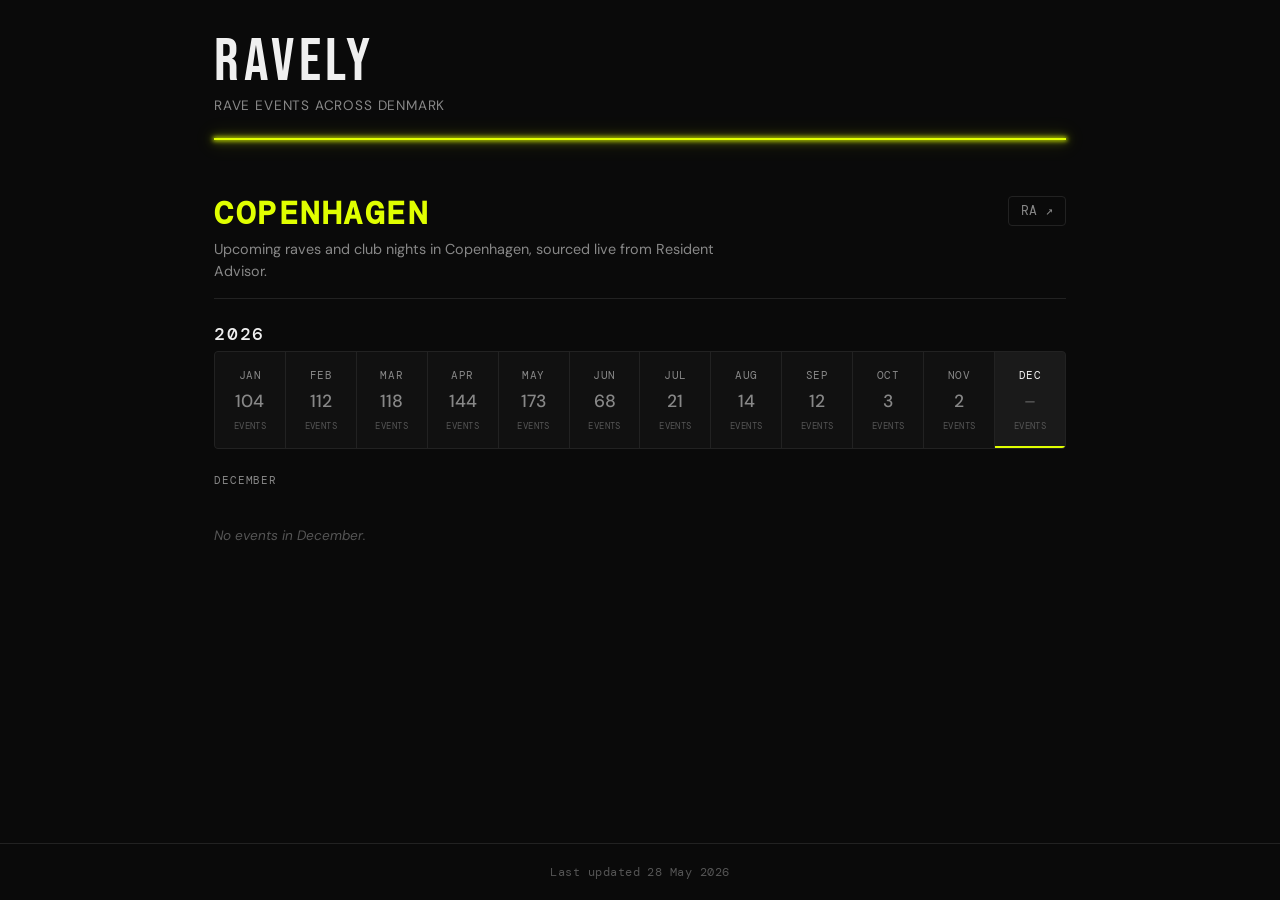
==== index.html @ 528414b3 "Move Copenhagen header above calendar; remove label; increase year font" ====
<!DOCTYPE html>
<html lang="en">
  <head>
    <meta charset="UTF-8" />
    <meta name="viewport" content="width=device-width, initial-scale=1.0" />
    <title>Ravely</title>
    <link rel="icon" type="image/svg+xml" href="favicon.svg" />
    <link rel="preconnect" href="https://fonts.googleapis.com" />
    <link rel="preconnect" href="https://fonts.gstatic.com" crossorigin />
    <link href="https://fonts.googleapis.com/css2?family=Bebas+Neue&family=DM+Sans:wght@300;400;500&family=DM+Mono:wght@300;400&display=swap" rel="stylesheet" />
    <link rel="stylesheet" href="styles.css" />
  </head>
  <body>
    <header class="site-header">
      <div class="header-inner">
        <span class="site-logo">Ravely</span>
        <p class="site-tagline">Rave events across Denmark</p>
      </div>
    </header>

    <main>
      <!-- Copenhagen raves — sourced from Resident Advisor -->
      <section class="promoter-section" id="copenhagen">
        <div class="promoter-header">
          <div class="promoter-meta">
            <h2 class="promoter-name">Copenhagen</h2>
            <p class="promoter-description">
              Upcoming raves and club nights in Copenhagen, sourced live from
              Resident Advisor.
            </p>
          </div>
          <a
            class="promoter-link"
            href="https://ra.co/events/dk"
            target="_blank"
            rel="noopener noreferrer"
            >RA ↗</a
          >
        </div>

        <!-- Month overview calendar -->
        <div class="cal-wrapper">
          <span class="cal-year" id="cal-year"></span>
          <span class="cal-label">Events per month</span>
          <div class="month-calendar" id="month-calendar"></div>
        </div>

        <p class="active-month-label" id="month-heading"></p>

        <div class="events-wrapper" id="ra-events">
          <!-- Populated by events.js -->
        </div>

        <p class="no-events-msg hidden" id="ra-empty">
          No events found. Run: <code>python3 fetch-ra-events.py</code>
        </p>
      </section>
    </main>

    <footer class="site-footer">
      <p>Last updated <span id="last-updated"></span></p>
    </footer>

    <script src="events.js"></script>
  </body>
</html>
---- styles.css ----
/* ── Reset & base ──────────────────────────────────────────── */
*,
*::before,
*::after {
  box-sizing: border-box;
  margin: 0;
  padding: 0;
}

:root {
  --bg: #0a0a0a;
  --surface: #111111;
  --surface-hover: #1a1a1a;
  --border: #222222;
  --accent: #e0ff00; /* classic rave yellow-green */
  --text-primary: #f0f0f0;
  --text-secondary: #888888;
  --text-muted: #555555;
  --radius: 4px;
  --font-mono: "DM Mono", "Courier New", monospace;
  --font-sans: "DM Sans", system-ui, -apple-system, sans-serif;
}

html {
  font-size: 16px;
  scroll-behavior: smooth;
}

body {
  background-color: var(--bg);
  color: var(--text-primary);
  font-family: var(--font-sans);
  min-height: 100vh;
  display: flex;
  flex-direction: column;
}

/* ── Header ───────────────────────────────────────────────── */
.site-header {
  border-bottom: none;
  padding: 2rem 0;
}

.header-inner {
  max-width: 900px;
  width: 100%;
  margin: 0 auto;
  padding: 0 1.5rem 0;
  display: flex;
  flex-direction: column;
  align-items: flex-start;
}

.header-inner::after {
  content: "";
  display: block;
  width: 100%;
  height: 2px;
  margin-top: 1.5rem;
  background: var(--accent);
  box-shadow:
    0 0 4px 1px color-mix(in srgb, var(--accent) 80%, transparent),
    0 0 10px 2px color-mix(in srgb, var(--accent) 30%, transparent),
    0 0 20px 4px color-mix(in srgb, var(--accent) 10%, transparent);
}

.site-logo {
  font-family: "Bebas Neue", var(--font-sans);
  font-size: clamp(2.4rem, 6vw, 3.8rem);
  font-weight: 400;
  letter-spacing: 0.08em;
  text-transform: uppercase;
  color: var(--text-primary);
  line-height: 1;
}

.logo-accent {
  color: var(--accent);
}

.site-tagline {
  margin-top: 0.25rem;
  font-size: 0.85rem;
  color: var(--text-secondary);
  letter-spacing: 0.06em;
  text-transform: uppercase;
}

/* ── Main layout ──────────────────────────────────────────── */
main {
  flex: 1;
  max-width: 900px;
  width: 100%;
  margin: 0 auto;
  padding: 1.5rem 1.5rem;
  display: flex;
  flex-direction: column;
  gap: 4rem;
}

/* ── Month calendar ──────────────────────────────────────── */
.cal-wrapper {
  display: flex;
  flex-direction: column;
  gap: 0.35rem;
}

.cal-year {
  font-family: var(--font-mono);
  font-size: 1.1rem;
  font-weight: 500;
  letter-spacing: 0.1em;
  color: var(--text-primary);
}

.cal-label {
  display: none;
}
.month-calendar {
  display: grid;
  grid-template-columns: repeat(12, 1fr);
  gap: 1px;
  background-color: var(--border);
  border: 1px solid var(--border);
  border-radius: var(--radius);
  overflow: hidden;
}

.cal-month {
  background-color: var(--surface);
  border: none;
  padding: 1rem 0.25rem;
  display: flex;
  flex-direction: column;
  align-items: center;
  gap: 0.5rem;
  cursor: pointer;
  transition: background-color 0.12s;
}

.cal-month:hover {
  background-color: var(--surface-hover);
}

.cal-month.current {
  background-color: var(--surface-hover);
}

.cal-month.selected {
  box-shadow: inset 0 -2px 0 var(--accent);
}

.cal-month.selected .cal-month-name {
  color: var(--text-primary);
}

.cal-month-name {
  font-family: var(--font-mono);
  font-size: 0.7rem;
  text-transform: uppercase;
  letter-spacing: 0.05em;
  color: var(--text-secondary);
}

.cal-month.current .cal-month-name {
  color: var(--text-primary);
}

.cal-month-count {
  font-family: var(--font-sans);
  font-size: 1.1rem;
  font-weight: 500;
  color: var(--text-muted);
}

.cal-month.has-events .cal-month-count {
  color: var(--accent);
}

/* Past months — completed look */
.cal-month.past.has-events .cal-month-count {
  color: var(--text-secondary);
}

.cal-month-unit {
  font-family: var(--font-mono);
  font-size: 0.55rem;
  text-transform: uppercase;
  letter-spacing: 0.05em;
  color: var(--text-muted);
}

@media (max-width: 540px) {
  .month-calendar {
    grid-template-columns: repeat(6, 1fr);
  }
}

/* ── Promoter section ─────────────────────────────────────── */
.promoter-section {
  display: flex;
  flex-direction: column;
  gap: 1.5rem;
}

.promoter-header {
  display: flex;
  align-items: flex-start;
  justify-content: space-between;
  gap: 1rem;
  padding-bottom: 1rem;
  border-bottom: 1px solid var(--border);
}

.promoter-name {
  font-family: var(--font-mono);
  font-size: clamp(1.4rem, 3.5vw, 2rem);
  font-weight: 700;
  letter-spacing: 0.08em;
  text-transform: uppercase;
  color: var(--accent);
  line-height: 1.1;
}

.promoter-description {
  margin-top: 0.5rem;
  font-size: 0.9rem;
  color: var(--text-secondary);
  max-width: 55ch;
  line-height: 1.5;
}

.promoter-link {
  font-family: var(--font-mono);
  font-size: 0.8rem;
  color: var(--text-secondary);
  text-decoration: none;
  border: 1px solid var(--border);
  padding: 0.35rem 0.75rem;
  border-radius: var(--radius);
  white-space: nowrap;
  flex-shrink: 0;
  transition: color 0.15s, border-color 0.15s;
}

.promoter-link:hover {
  color: var(--accent);
  border-color: var(--accent);
}

/* ── Events list ─────────────────────────────────────────── */
.events-wrapper {
  display: flex;
  flex-direction: column;
  gap: 0.75rem;
}

.events-list {
  display: flex;
  flex-direction: column;
  border: 1px solid var(--border);
  border-radius: var(--radius);
  overflow: hidden;
}

/* ── Past events toggle ──────────────────────────────────── */
.past-toggle {
  display: flex;
  align-items: center;
  justify-content: space-between;
  gap: 0.5rem;
  background: none;
  border: 1px solid var(--border);
  border-radius: var(--radius);
  padding: 0.55rem 1rem;
  cursor: pointer;
  color: var(--text-secondary);
  font-family: var(--font-mono);
  font-size: 0.7rem;
  letter-spacing: 0.06em;
  text-transform: uppercase;
  width: 100%;
  text-align: left;
  transition: color 0.15s, border-color 0.15s;
}

.past-toggle:hover {
  color: var(--text-primary);
  border-color: var(--text-secondary);
}

.past-toggle-icon {
  font-size: 0.8rem;
  transition: transform 0.2s;
}

.past-toggle[data-open="true"] .past-toggle-icon {
  transform: rotate(180deg);
}

/* ── Event row ───────────────────────────────────────────── */
.event-row {
  display: grid;
  grid-template-columns: 7.5rem 1fr auto;
  align-items: center;
  gap: 1rem;
  padding: 0.7rem 1rem;
  border-bottom: 1px solid var(--border);
  text-decoration: none;
  color: inherit;
  transition: background-color 0.12s;
}

.event-row:last-child {
  border-bottom: none;
}

.event-row:hover {
  background-color: var(--surface-hover);
}

.event-row:hover .event-title {
  color: var(--accent);
}

/* Past events — visually de-emphasised */
.event-row:not(.upcoming) {
  opacity: 0.45;
}

.event-row:not(.upcoming):hover {
  opacity: 0.7;
}

.event-date {
  font-family: var(--font-mono);
  font-size: 0.68rem;
  color: var(--text-muted);
  letter-spacing: 0.04em;
  text-transform: uppercase;
  white-space: nowrap;
  display: flex;
  flex-direction: column;
  gap: 0.25rem;
}

.event-row.upcoming .event-date {
  color: var(--accent);
}

.event-time {
  font-family: var(--font-mono);
  font-size: 0.63rem;
  color: var(--text-secondary);
  letter-spacing: 0.03em;
  text-transform: none;
}

.event-info {
  display: flex;
  flex-direction: column;
  gap: 0.1rem;
  min-width: 0;
}

.event-title {
  font-size: 0.9rem;
  font-weight: 600;
  color: var(--text-primary);
  transition: color 0.12s;
  white-space: nowrap;
  overflow: hidden;
  text-overflow: ellipsis;
}

.event-venue {
  font-size: 0.75rem;
  color: var(--text-secondary);
  white-space: nowrap;
  overflow: hidden;
  text-overflow: ellipsis;
}

/* ── Active month label ──────────────────────────────────── */
.active-month-label {
  font-family: var(--font-mono);
  font-size: 0.7rem;
  text-transform: uppercase;
  letter-spacing: 0.08em;
  color: var(--text-secondary);
}

.tag {
  font-family: var(--font-mono);
  font-size: 0.65rem;
  letter-spacing: 0.05em;
  text-transform: uppercase;
  border: 1px solid var(--border);
  border-radius: 2px;
  padding: 0.15rem 0.45rem;
  color: var(--text-muted);
}

.tag.sold-out {
  border-color: #ff4444;
  color: #ff4444;
}

.tag.tickets {
  border-color: var(--accent);
  color: var(--accent);
}

/* ── Empty state ──────────────────────────────────────────── */
.no-events-msg {
  font-size: 0.85rem;
  color: var(--text-muted);
  font-style: italic;
  padding: 1rem 0;
}

.hidden {
  display: none;
}

/* ── Footer ───────────────────────────────────────────────── */
.site-footer {
  border-top: 1px solid var(--border);
  padding: 1.25rem 1.5rem;
  text-align: center;
  font-size: 0.75rem;
  color: var(--text-muted);
  font-family: var(--font-mono);
  letter-spacing: 0.04em;
}

/* ── Responsive ───────────────────────────────────────────── */
@media (max-width: 480px) {
  .promoter-header {
    display: grid;
    grid-template-areas:
      "name link"
      "desc desc";
    grid-template-columns: 1fr auto;
    align-items: center;
  }

  .promoter-name {
    grid-area: name;
  }

  .promoter-description {
    grid-area: desc;
  }

  .promoter-link {
    grid-area: link;
    align-self: center;
  }

  .event-row {
    grid-template-columns: 1fr auto;
    grid-template-rows: auto auto;
    grid-template-areas:
      "date tag"
      "info info";
    align-items: start;
    gap: 0.35rem 0.75rem;
  }

  .event-row .event-date {
    grid-area: date;
  }

  .event-row .event-info {
    grid-area: info;
  }

  .event-row .tag {
    grid-area: tag;
  }
}
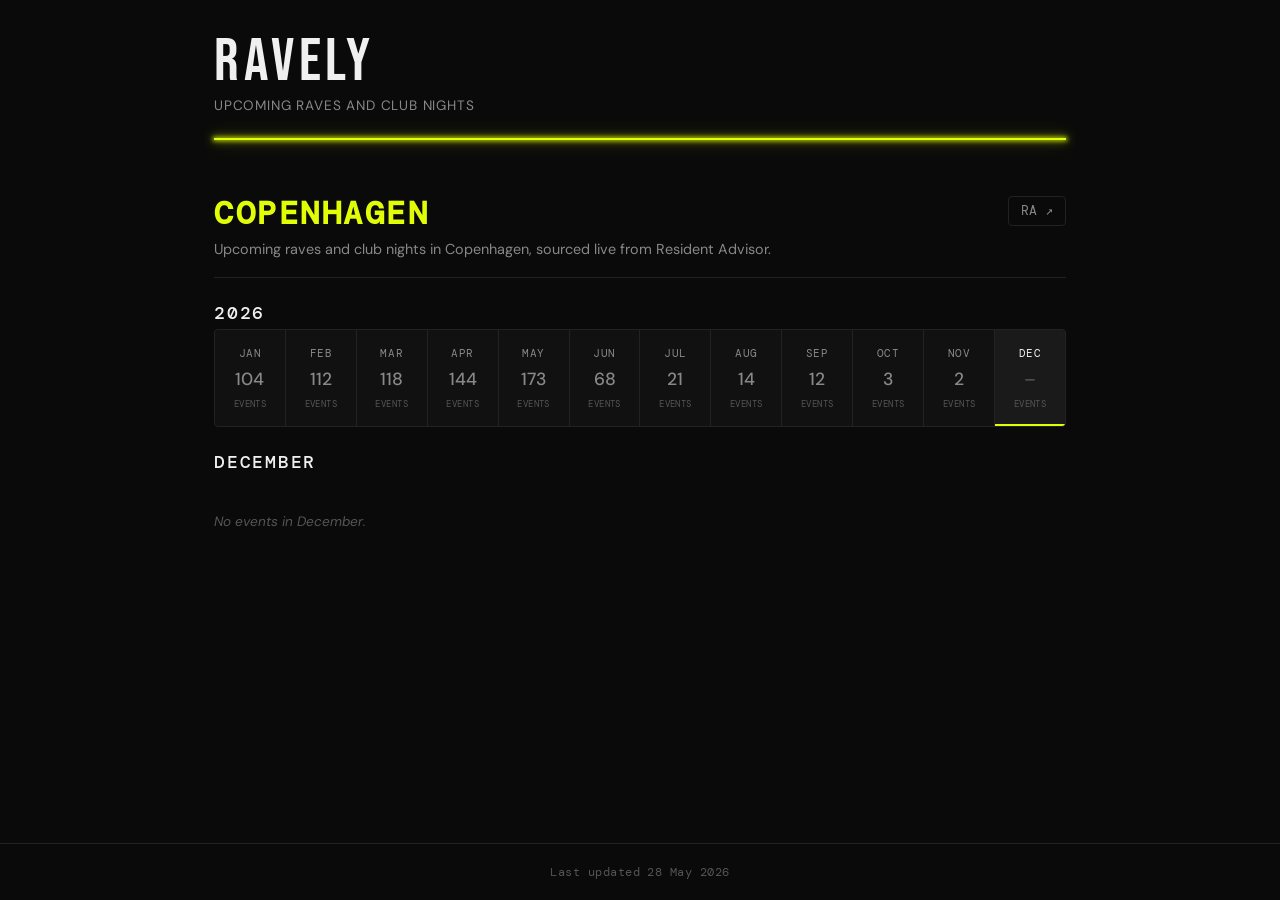
==== commit 0318eb52: "Fix past toggle arrow, month label size, description width" ====
--- a/index.html
+++ b/index.html
@@ -14,7 +14,7 @@
     <header class="site-header">
       <div class="header-inner">
         <span class="site-logo">Ravely</span>
-        <p class="site-tagline">Rave events across Denmark</p>
+        <p class="site-tagline">Upcoming raves and club nights</p>
       </div>
     </header>
 
--- a/styles.css
+++ b/styles.css
@@ -226,7 +226,7 @@
   margin-top: 0.5rem;
   font-size: 0.9rem;
   color: var(--text-secondary);
-  max-width: 55ch;
+  max-width: 100%;
   line-height: 1.5;
 }
 
@@ -291,11 +291,6 @@
 
 .past-toggle-icon {
   font-size: 0.8rem;
-  transition: transform 0.2s;
-}
-
-.past-toggle[data-open="true"] .past-toggle-icon {
-  transform: rotate(180deg);
 }
 
 /* ── Event row ───────────────────────────────────────────── */
@@ -303,7 +298,7 @@
   display: grid;
   grid-template-columns: 7.5rem 1fr auto;
   align-items: center;
-  gap: 1rem;
+  gap: 0.75rem;
   padding: 0.7rem 1rem;
   border-bottom: 1px solid var(--border);
   text-decoration: none;
@@ -381,13 +376,33 @@
   text-overflow: ellipsis;
 }
 
+/* ── Add to calendar button ─────────────────────────────── */
+.cal-add-btn {
+  background: none;
+  border: 1px solid var(--accent);
+  border-radius: var(--radius);
+  color: var(--accent);
+  font-size: 0.75rem;
+  line-height: 1;
+  padding: 0.25rem 0.45rem;
+  cursor: pointer;
+  flex-shrink: 0;
+  transition: background-color 0.15s, color 0.15s;
+}
+
+.cal-add-btn:hover {
+  background-color: var(--accent);
+  color: var(--bg);
+}
+
 /* ── Active month label ──────────────────────────────────── */
 .active-month-label {
   font-family: var(--font-mono);
-  font-size: 0.7rem;
-  text-transform: uppercase;
-  letter-spacing: 0.08em;
-  color: var(--text-secondary);
+  font-size: 1.1rem;
+  font-weight: 500;
+  text-transform: uppercase;
+  letter-spacing: 0.1em;
+  color: var(--text-primary);
 }
 
 .tag {
@@ -462,10 +477,10 @@
     grid-template-columns: 1fr auto;
     grid-template-rows: auto auto;
     grid-template-areas:
-      "date tag"
+      "date cal"
       "info info";
     align-items: start;
-    gap: 0.35rem 0.75rem;
+    gap: 0.35rem 0.5rem;
   }
 
   .event-row .event-date {
@@ -477,6 +492,10 @@
   }
 
   .event-row .tag {
-    grid-area: tag;
-  }
-}
+    grid-area: cal;
+  }
+
+  .event-row .cal-add-btn {
+    grid-area: cal;
+  }
+}
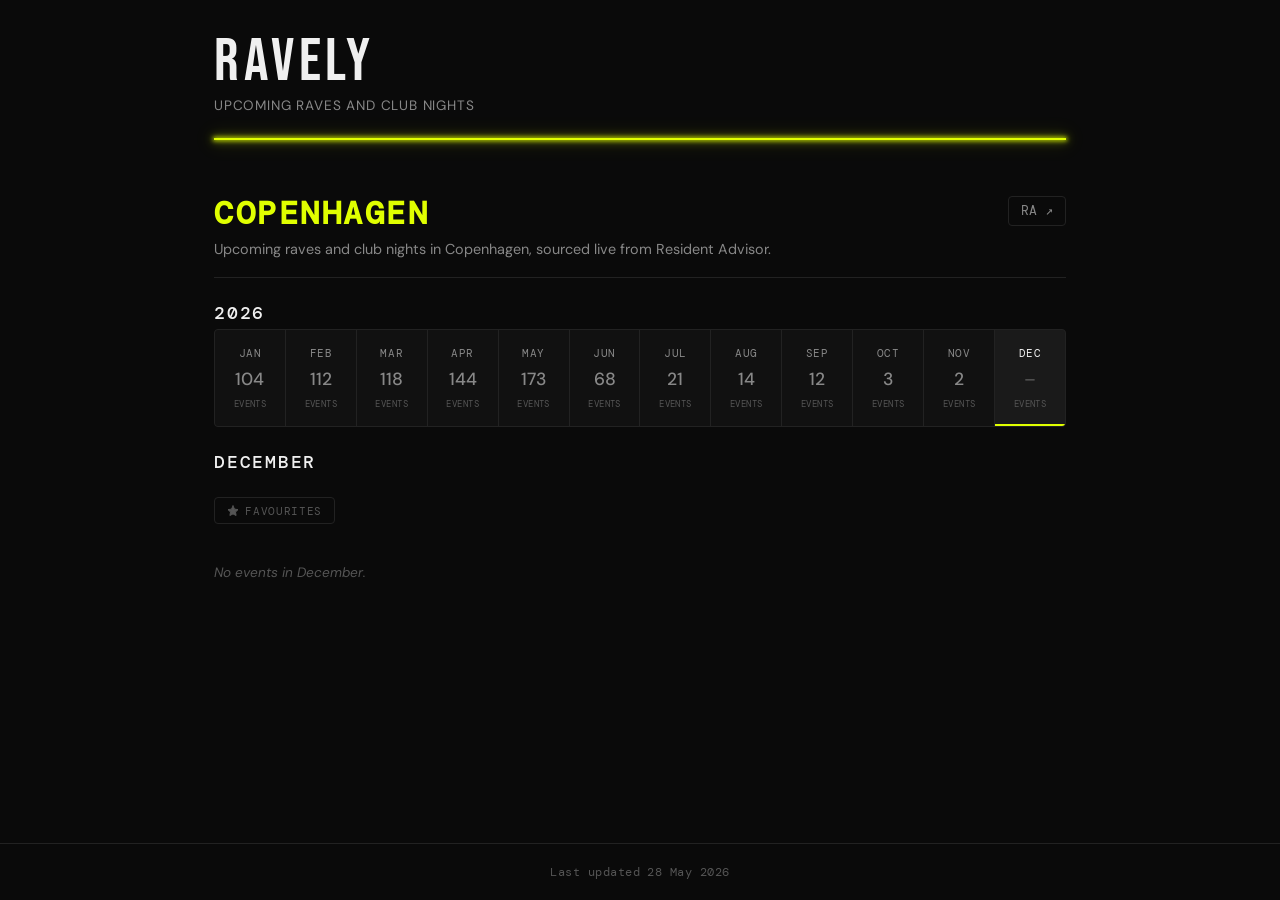
==== commit 8ae629d3: "Add favourites feature with star button and filter toggle" ====
--- a/index.html
+++ b/index.html
@@ -47,6 +47,11 @@
 
         <p class="active-month-label" id="month-heading"></p>
 
+        <button class="fav-filter-btn" id="fav-filter-btn" type="button">
+          <svg xmlns="http://www.w3.org/2000/svg" width="12" height="12" viewBox="0 0 24 24" fill="currentColor" stroke="currentColor" stroke-width="2" stroke-linecap="round" stroke-linejoin="round" aria-hidden="true"><polygon points="12 2 15.09 8.26 22 9.27 17 14.14 18.18 21.02 12 17.77 5.82 21.02 7 14.14 2 9.27 8.91 8.26 12 2"/></svg>
+          Favourites
+        </button>
+
         <div class="events-wrapper" id="ra-events">
           <!-- Populated by events.js -->
         </div>
--- a/styles.css
+++ b/styles.css
@@ -51,6 +51,34 @@
   align-items: flex-start;
 }
 
+@keyframes glow-pulse {
+  0%    { opacity: 1;    box-shadow: 0 0 4px 1px color-mix(in srgb, var(--accent) 80%, transparent), 0 0 10px 2px color-mix(in srgb, var(--accent) 30%, transparent), 0 0 20px 4px color-mix(in srgb, var(--accent) 10%, transparent); }
+  4%    { opacity: 0.3; }
+  4.5%  { opacity: 1; }
+  5%    { opacity: 0.15; }
+  5.5%  { opacity: 1; }
+  10%   { opacity: 1;    box-shadow: 0 0 6px 1px color-mix(in srgb, var(--accent) 90%, transparent), 0 0 14px 3px color-mix(in srgb, var(--accent) 40%, transparent); }
+  10.2% { opacity: 0.5; }
+  10.4% { opacity: 1; }
+  28%   { opacity: 1; }
+  28.1% { opacity: 0.4; }
+  28.3% { opacity: 1; }
+  28.4% { opacity: 0.6; }
+  28.6% { opacity: 1; }
+  50%   { opacity: 1;    box-shadow: 0 0 5px 1px color-mix(in srgb, var(--accent) 85%, transparent), 0 0 12px 2px color-mix(in srgb, var(--accent) 35%, transparent), 0 0 22px 4px color-mix(in srgb, var(--accent) 12%, transparent); }
+  72%   { opacity: 1; }
+  72.1% { opacity: 0.2; }
+  72.2% { opacity: 0.9; }
+  72.4% { opacity: 0.3; }
+  72.6% { opacity: 1; }
+  88%   { opacity: 1; }
+  88.2% { opacity: 0.5; }
+  88.4% { opacity: 1; }
+  88.5% { opacity: 0.7; }
+  88.7% { opacity: 1; }
+  100%  { opacity: 1;    box-shadow: 0 0 4px 1px color-mix(in srgb, var(--accent) 80%, transparent), 0 0 10px 2px color-mix(in srgb, var(--accent) 30%, transparent), 0 0 20px 4px color-mix(in srgb, var(--accent) 10%, transparent); }
+}
+
 .header-inner::after {
   content: "";
   display: block;
@@ -62,6 +90,7 @@
     0 0 4px 1px color-mix(in srgb, var(--accent) 80%, transparent),
     0 0 10px 2px color-mix(in srgb, var(--accent) 30%, transparent),
     0 0 20px 4px color-mix(in srgb, var(--accent) 10%, transparent);
+  animation: glow-pulse 7s linear infinite;
 }
 
 .site-logo {
@@ -296,7 +325,7 @@
 /* ── Event row ───────────────────────────────────────────── */
 .event-row {
   display: grid;
-  grid-template-columns: 7.5rem 1fr auto;
+  grid-template-columns: 7.5rem 1fr auto auto auto;
   align-items: center;
   gap: 0.75rem;
   padding: 0.7rem 1rem;
@@ -403,6 +432,67 @@
   text-transform: uppercase;
   letter-spacing: 0.1em;
   color: var(--text-primary);
+}
+
+/* ── Favourites filter button ────────────────────────────── */
+.fav-filter-btn {
+  display: inline-flex;
+  align-items: center;
+  gap: 0.4rem;
+  background: none;
+  border: 1px solid var(--border);
+  border-radius: var(--radius);
+  color: var(--text-muted);
+  font-family: var(--font-mono);
+  font-size: 0.68rem;
+  letter-spacing: 0.06em;
+  text-transform: uppercase;
+  padding: 0.35rem 0.75rem;
+  cursor: pointer;
+  transition: color 0.15s, border-color 0.15s;
+  align-self: flex-start;
+}
+
+.fav-filter-btn:hover {
+  color: var(--text-secondary);
+  border-color: var(--text-muted);
+}
+
+.fav-filter-btn.active {
+  color: var(--accent);
+  border-color: var(--accent);
+}
+
+/* ── Favourite star button ───────────────────────────────── */
+.fav-btn {
+  background: none;
+  border: 1px solid var(--border);
+  border-radius: var(--radius);
+  color: var(--text-muted);
+  font-size: 0.75rem;
+  line-height: 1;
+  padding: 0.25rem 0.45rem;
+  cursor: pointer;
+  flex-shrink: 0;
+  transition: color 0.15s, border-color 0.15s;
+}
+
+.fav-btn svg {
+  fill: none;
+}
+
+.fav-btn:hover {
+  color: var(--accent);
+  border-color: var(--accent);
+}
+
+.fav-btn.active {
+  color: var(--accent);
+  border-color: var(--accent);
+}
+
+.fav-btn.active svg {
+  fill: var(--accent);
 }
 
 .tag {
@@ -474,11 +564,11 @@
   }
 
   .event-row {
-    grid-template-columns: 1fr auto;
+    grid-template-columns: 1fr auto auto;
     grid-template-rows: auto auto;
     grid-template-areas:
-      "date cal"
-      "info info";
+      "date cal fav"
+      "info info info";
     align-items: start;
     gap: 0.35rem 0.5rem;
   }
@@ -498,4 +588,8 @@
   .event-row .cal-add-btn {
     grid-area: cal;
   }
-}
+
+  .event-row .fav-btn {
+    grid-area: fav;
+  }
+}
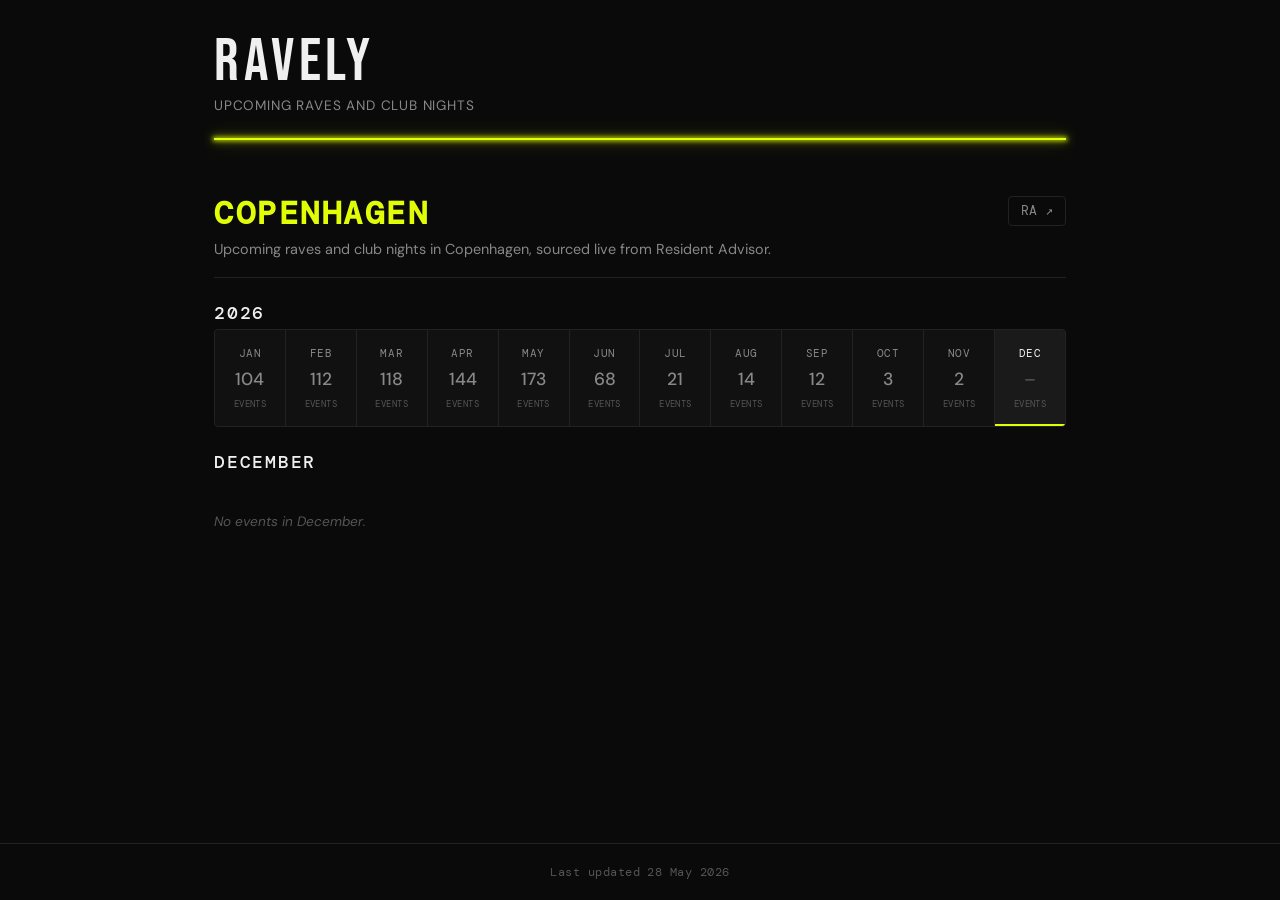
==== commit 9ead4a6b: "Restyle fav filter btn: accent text+border+icon, filled when active" ====
--- a/index.html
+++ b/index.html
@@ -47,9 +47,9 @@
 
         <p class="active-month-label" id="month-heading"></p>
 
-        <button class="fav-filter-btn" id="fav-filter-btn" type="button">
+        <button class="fav-filter-btn hidden" id="fav-filter-btn" type="button" title="Show favourites">
           <svg xmlns="http://www.w3.org/2000/svg" width="12" height="12" viewBox="0 0 24 24" fill="currentColor" stroke="currentColor" stroke-width="2" stroke-linecap="round" stroke-linejoin="round" aria-hidden="true"><polygon points="12 2 15.09 8.26 22 9.27 17 14.14 18.18 21.02 12 17.77 5.82 21.02 7 14.14 2 9.27 8.91 8.26 12 2"/></svg>
-          Favourites
+          Your favourites
         </button>
 
         <div class="events-wrapper" id="ra-events">
--- a/styles.css
+++ b/styles.css
@@ -328,7 +328,7 @@
   grid-template-columns: 7.5rem 1fr auto auto auto;
   align-items: center;
   gap: 0.75rem;
-  padding: 0.7rem 1rem;
+  padding: 0.7rem 0.6rem 0.7rem 1rem;
   border-bottom: 1px solid var(--border);
   text-decoration: none;
   color: inherit;
@@ -440,27 +440,35 @@
   align-items: center;
   gap: 0.4rem;
   background: none;
-  border: 1px solid var(--border);
+  border: 1px solid var(--accent);
   border-radius: var(--radius);
-  color: var(--text-muted);
+  color: var(--accent);
   font-family: var(--font-mono);
   font-size: 0.68rem;
   letter-spacing: 0.06em;
   text-transform: uppercase;
   padding: 0.35rem 0.75rem;
   cursor: pointer;
-  transition: color 0.15s, border-color 0.15s;
+  transition: background-color 0.15s, color 0.15s;
   align-self: flex-start;
 }
 
+.fav-filter-btn svg {
+  fill: var(--accent);
+  flex-shrink: 0;
+}
+
 .fav-filter-btn:hover {
-  color: var(--text-secondary);
-  border-color: var(--text-muted);
+  background-color: color-mix(in srgb, var(--accent) 10%, transparent);
 }
 
 .fav-filter-btn.active {
-  color: var(--accent);
-  border-color: var(--accent);
+  background-color: var(--accent);
+  color: var(--bg);
+}
+
+.fav-filter-btn.active svg {
+  fill: var(--bg);
 }
 
 /* ── Favourite star button ───────────────────────────────── */
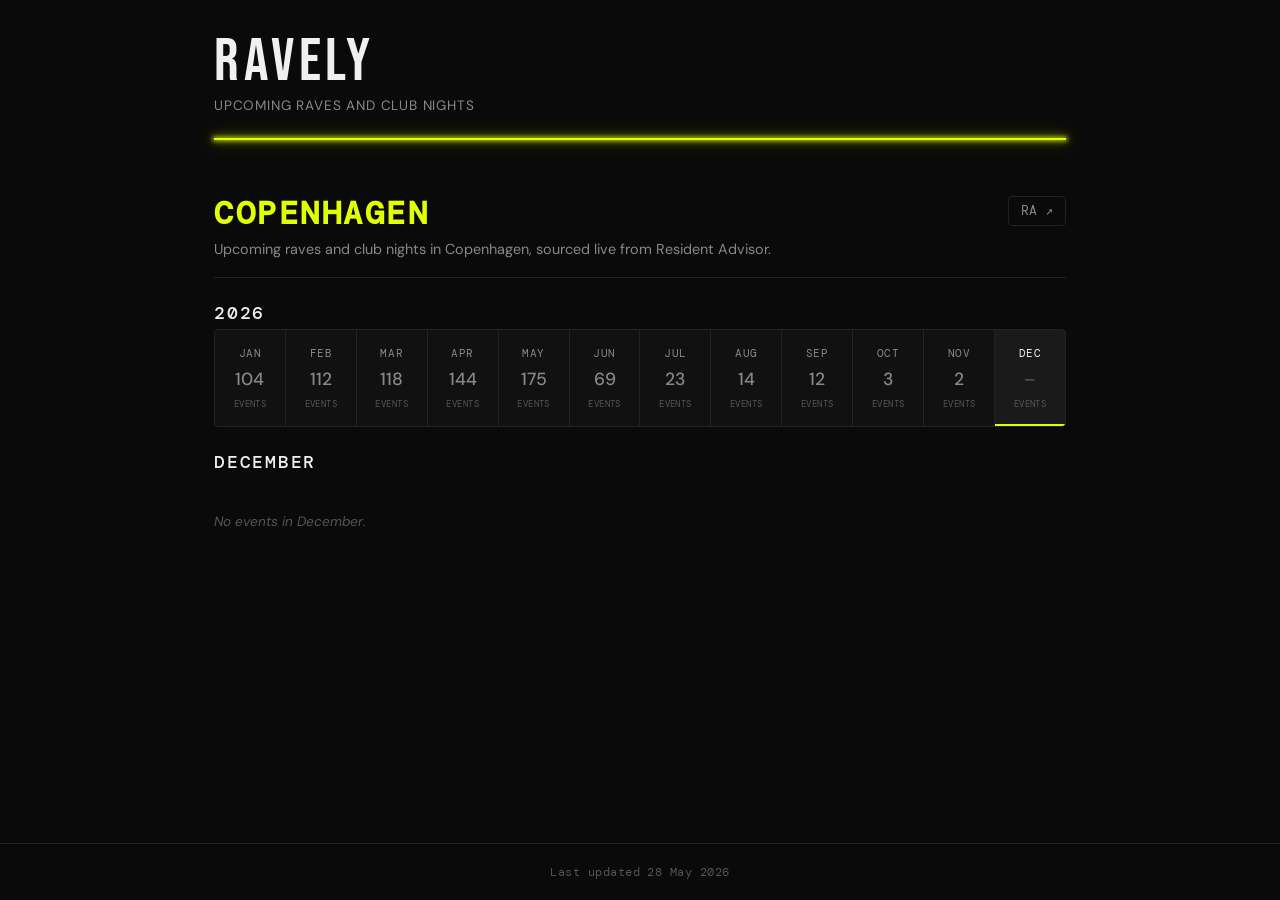
==== commit 22f279f1: "Add event detail page, flyer images, prev/next nav, scroll restore, fb.me link detection" ====
--- a/index.html
+++ b/index.html
@@ -47,11 +47,6 @@
 
         <p class="active-month-label" id="month-heading"></p>
 
-        <button class="fav-filter-btn hidden" id="fav-filter-btn" type="button" title="Show favourites">
-          <svg xmlns="http://www.w3.org/2000/svg" width="12" height="12" viewBox="0 0 24 24" fill="currentColor" stroke="currentColor" stroke-width="2" stroke-linecap="round" stroke-linejoin="round" aria-hidden="true"><polygon points="12 2 15.09 8.26 22 9.27 17 14.14 18.18 21.02 12 17.77 5.82 21.02 7 14.14 2 9.27 8.91 8.26 12 2"/></svg>
-          Your favourites
-        </button>
-
         <div class="events-wrapper" id="ra-events">
           <!-- Populated by events.js -->
         </div>
--- a/styles.css
+++ b/styles.css
@@ -325,7 +325,7 @@
 /* ── Event row ───────────────────────────────────────────── */
 .event-row {
   display: grid;
-  grid-template-columns: 7.5rem 1fr auto auto auto;
+  grid-template-columns: 7.5rem 1fr auto auto;
   align-items: center;
   gap: 0.75rem;
   padding: 0.7rem 0.6rem 0.7rem 1rem;
@@ -424,83 +424,44 @@
   color: var(--bg);
 }
 
-/* ── Active month label ──────────────────────────────────── */
-.active-month-label {
-  font-family: var(--font-mono);
-  font-size: 1.1rem;
-  font-weight: 500;
-  text-transform: uppercase;
-  letter-spacing: 0.1em;
-  color: var(--text-primary);
-}
-
-/* ── Favourites filter button ────────────────────────────── */
-.fav-filter-btn {
-  display: inline-flex;
-  align-items: center;
-  gap: 0.4rem;
+.fb-link-btn {
   background: none;
   border: 1px solid var(--accent);
   border-radius: var(--radius);
   color: var(--accent);
-  font-family: var(--font-mono);
-  font-size: 0.68rem;
-  letter-spacing: 0.06em;
-  text-transform: uppercase;
-  padding: 0.35rem 0.75rem;
-  cursor: pointer;
-  transition: background-color 0.15s, color 0.15s;
-  align-self: flex-start;
-}
-
-.fav-filter-btn svg {
-  fill: var(--accent);
-  flex-shrink: 0;
-}
-
-.fav-filter-btn:hover {
-  background-color: color-mix(in srgb, var(--accent) 10%, transparent);
-}
-
-.fav-filter-btn.active {
-  background-color: var(--accent);
-  color: var(--bg);
-}
-
-.fav-filter-btn.active svg {
-  fill: var(--bg);
-}
-
-/* ── Favourite star button ───────────────────────────────── */
-.fav-btn {
-  background: none;
-  border: 1px solid var(--border);
-  border-radius: var(--radius);
-  color: var(--text-muted);
   font-size: 0.75rem;
   line-height: 1;
   padding: 0.25rem 0.45rem;
   cursor: pointer;
   flex-shrink: 0;
-  transition: color 0.15s, border-color 0.15s;
-}
-
-.fav-btn svg {
-  fill: none;
-}
-
-.fav-btn:hover {
-  color: var(--accent);
-  border-color: var(--accent);
-}
-
-.fav-btn.active {
-  color: var(--accent);
-  border-color: var(--accent);
-}
-
-.fav-btn.active svg {
-  fill: var(--accent);
+  transition: background-color 0.15s, color 0.15s;
+}
+
+.fb-link-btn:hover {
+  background-color: var(--accent);
+  color: var(--bg);
+}
+
+.fb-link-btn svg {
+  display: block;
+}
+
+.fb-placeholder,
+.cal-placeholder {
+  display: block;
+  width: 1.75rem;
+  height: 1.75rem;
+  flex-shrink: 0;
+}
+
+/* ── Active month label ──────────────────────────────────── */
+.active-month-label {
+  font-family: var(--font-mono);
+  font-size: 1.1rem;
+  font-weight: 500;
+  text-transform: uppercase;
+  letter-spacing: 0.1em;
+  color: var(--text-primary);
 }
 
 .tag {
@@ -575,7 +536,7 @@
     grid-template-columns: 1fr auto auto;
     grid-template-rows: auto auto;
     grid-template-areas:
-      "date cal fav"
+      "date fb cal"
       "info info info";
     align-items: start;
     gap: 0.35rem 0.5rem;
@@ -589,15 +550,306 @@
     grid-area: info;
   }
 
+  .event-row .fb-link-btn,
+  .event-row .fb-placeholder {
+    grid-area: fb;
+  }
+
+  .event-row .cal-add-btn,
+  .event-row .cal-placeholder,
   .event-row .tag {
     grid-area: cal;
   }
-
-  .event-row .cal-add-btn {
-    grid-area: cal;
-  }
-
-  .event-row .fav-btn {
-    grid-area: fav;
-  }
-}
+}
+
+/* ══════════════════════════════════════════════════════════
+   Event detail page
+   ══════════════════════════════════════════════════════════ */
+
+.site-logo[href] {
+  text-decoration: none;
+  color: inherit;
+}
+
+.event-detail-main {
+  flex: 1;
+  max-width: 900px;
+  width: 100%;
+  margin: 0 auto;
+  padding: 1.5rem;
+  display: flex;
+  flex-direction: column;
+  gap: 1.5rem;
+}
+
+.detail-back {
+  margin-bottom: 0.25rem;
+}
+
+.back-link {
+  font-family: var(--font-mono);
+  font-size: 0.75rem;
+  letter-spacing: 0.06em;
+  text-transform: uppercase;
+  color: var(--text-secondary);
+  text-decoration: none;
+  transition: color 0.15s;
+}
+
+.back-link:hover {
+  color: var(--accent);
+}
+
+/* ── Card ─────────────────────────────────────────────────── */
+.detail-card {
+  background: var(--surface);
+  border: 1px solid var(--border);
+  border-radius: var(--radius);
+  overflow: hidden;
+  display: grid;
+  grid-template-columns: 260px 1fr;
+}
+
+.detail-flyer {
+  background: #000;
+  overflow: hidden;
+  min-height: 0;
+}
+
+.detail-flyer img {
+  width: 100%;
+  height: 100%;
+  display: block;
+  object-fit: cover;
+  object-position: center top;
+}
+
+.detail-body {
+  padding: 2rem;
+  display: flex;
+  flex-direction: column;
+  gap: 1.5rem;
+}
+
+/* ── Meta row (date + sold-out badge) ─────────────────────── */
+.detail-meta-row {
+  display: flex;
+  align-items: flex-start;
+  justify-content: space-between;
+  gap: 1rem;
+}
+
+.detail-date-block {
+  display: flex;
+  flex-direction: column;
+  gap: 0.2rem;
+}
+
+.detail-date {
+  font-family: var(--font-mono);
+  font-size: 0.82rem;
+  text-transform: uppercase;
+  letter-spacing: 0.08em;
+  color: var(--accent);
+}
+
+.detail-time {
+  font-family: var(--font-mono);
+  font-size: 0.82rem;
+  letter-spacing: 0.06em;
+  color: var(--text-secondary);
+}
+
+.detail-soldout {
+  margin-top: 0.1rem;
+}
+
+/* ── Title & venue ────────────────────────────────────────── */
+.detail-title {
+  font-family: var(--font-sans);
+  font-size: clamp(1.4rem, 3vw, 2rem);
+  font-weight: 500;
+  line-height: 1.15;
+  color: var(--text-primary);
+  margin: 0;
+}
+
+.detail-venue {
+  display: flex;
+  align-items: center;
+  gap: 0.4rem;
+  font-size: 0.88rem;
+  color: var(--text-secondary);
+}
+
+.detail-venue svg {
+  flex-shrink: 0;
+  opacity: 0.6;
+}
+
+/* ── Sections (lineup, links) ─────────────────────────────── */
+.detail-section {
+  display: flex;
+  flex-direction: column;
+  gap: 0.6rem;
+}
+
+.detail-section-label {
+  font-family: var(--font-mono);
+  font-size: 0.68rem;
+  text-transform: uppercase;
+  letter-spacing: 0.1em;
+  color: var(--text-muted);
+}
+
+.detail-lineup {
+  list-style: none;
+  display: flex;
+  flex-direction: column;
+  gap: 0.3rem;
+}
+
+.detail-lineup li {
+  font-size: 0.95rem;
+  color: var(--text-primary);
+  padding-left: 0.8rem;
+  position: relative;
+}
+
+.detail-lineup li::before {
+  content: "–";
+  position: absolute;
+  left: 0;
+  color: var(--text-muted);
+}
+
+.detail-links {
+  list-style: none;
+  display: flex;
+  flex-direction: column;
+  gap: 0.3rem;
+}
+
+.detail-links a {
+  font-size: 0.88rem;
+  color: var(--text-secondary);
+  text-decoration: none;
+  transition: color 0.15s;
+}
+
+.detail-links a:hover {
+  color: var(--accent);
+}
+
+/* ── Action buttons ───────────────────────────────────────── */
+.detail-actions {
+  display: flex;
+  flex-wrap: wrap;
+  gap: 0.6rem;
+  margin-top: auto;
+  padding-top: 0.5rem;
+}
+
+.detail-action-btn {
+  display: inline-flex;
+  align-items: center;
+  gap: 0.45rem;
+  font-family: var(--font-mono);
+  font-size: 0.72rem;
+  letter-spacing: 0.07em;
+  text-transform: uppercase;
+  text-decoration: none;
+  border-radius: var(--radius);
+  padding: 0.5rem 0.9rem;
+  cursor: pointer;
+  transition: background-color 0.15s, color 0.15s, border-color 0.15s;
+  border: 1px solid var(--accent);
+  background: none;
+  color: var(--accent);
+}
+
+.detail-action-btn:hover {
+  background-color: var(--accent);
+  color: var(--bg);
+}
+
+.detail-action-btn.ra {
+  border-color: var(--border);
+  color: var(--text-secondary);
+}
+
+.detail-action-btn.ra:hover {
+  background-color: var(--surface-hover);
+  color: var(--text-primary);
+  border-color: var(--text-muted);
+}
+
+/* ── Error state ──────────────────────────────────────────── */
+.detail-error {
+  color: var(--text-secondary);
+  font-family: var(--font-mono);
+  font-size: 0.85rem;
+}
+
+/* ── Prev / next navigation ───────────────────────────────── */
+.detail-nav {
+  display: grid;
+  grid-template-columns: 1fr 1fr;
+  gap: 0.6rem;
+  margin-top: 0.25rem;
+}
+
+.detail-nav-btn {
+  display: block;
+  background: var(--surface);
+  border: 1px solid var(--border);
+  border-radius: var(--radius);
+  padding: 0.75rem 1rem;
+  font-family: var(--font-mono);
+  font-size: 0.72rem;
+  letter-spacing: 0.05em;
+  color: var(--text-secondary);
+  text-decoration: none;
+  white-space: nowrap;
+  overflow: hidden;
+  text-overflow: ellipsis;
+  transition: border-color 0.15s, color 0.15s, background-color 0.15s;
+}
+
+.detail-nav-btn:hover {
+  border-color: var(--accent);
+  color: var(--text-primary);
+  background-color: var(--surface-hover);
+}
+
+.detail-nav-btn:first-child {
+  text-align: left;
+}
+
+.detail-nav-btn:last-child {
+  text-align: right;
+}
+
+/* ── No-flyer layout (single column) ─────────────────────── */
+.detail-card:not(:has(.detail-flyer)) {
+  grid-template-columns: 1fr;
+}
+
+/* ── Responsive ───────────────────────────────────────────── */
+@media (max-width: 680px) {
+  .detail-card {
+    grid-template-columns: 1fr;
+  }
+
+  .detail-flyer img {
+    width: 100%;
+    height: auto;
+    max-height: 75vw;
+    object-fit: cover;
+    object-position: center top;
+  }
+
+  .detail-body {
+    padding: 1.25rem;
+  }
+}
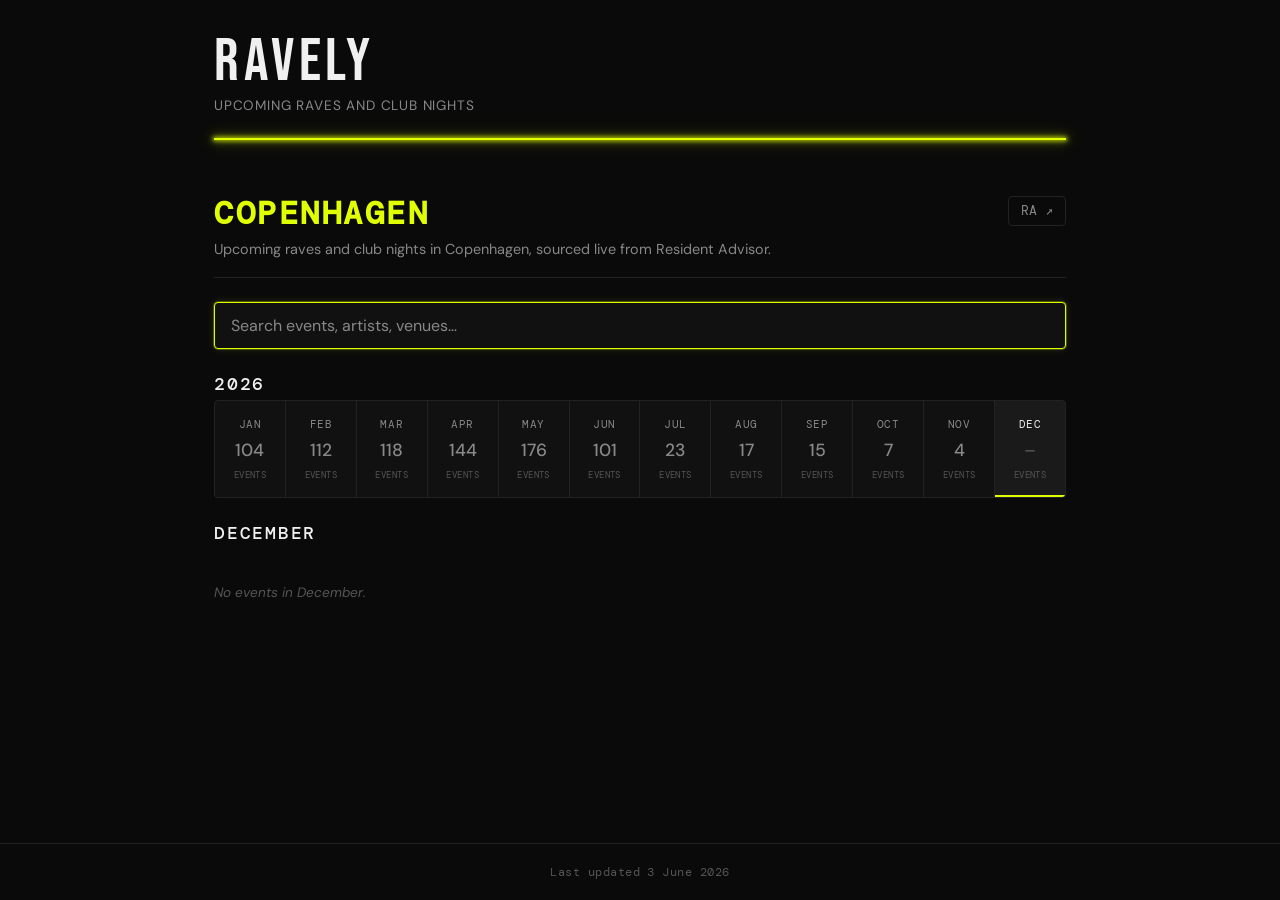
==== commit 39c3cea7: "feat: add search bar; filter upcoming events only" ====
--- a/index.html
+++ b/index.html
@@ -38,8 +38,20 @@
           >
         </div>
 
+        <!-- Search bar -->
+        <div class="search-wrapper">
+          <input
+            type="search"
+            id="event-search"
+            class="search-input"
+            placeholder="Search events, artists, venues…"
+            autocomplete="off"
+            spellcheck="false"
+          />
+        </div>
+
         <!-- Month overview calendar -->
-        <div class="cal-wrapper">
+        <div class="cal-wrapper" id="cal-wrapper">
           <span class="cal-year" id="cal-year"></span>
           <span class="cal-label">Events per month</span>
           <div class="month-calendar" id="month-calendar"></div>
--- a/styles.css
+++ b/styles.css
@@ -127,6 +127,40 @@
   gap: 4rem;
 }
 
+/* ── Search ───────────────────────────────────────────────── */
+.search-wrapper {
+  margin-bottom: 0;
+}
+
+.search-input {
+  width: 100%;
+  background: var(--surface);
+  border: 1px solid var(--accent);
+  border-radius: var(--radius);
+  color: var(--text-primary);
+  font-family: var(--font-sans);
+  font-size: 1rem;
+  padding: 0.75rem 1rem;
+  outline: none;
+  box-shadow: 0 0 0 1px color-mix(in srgb, var(--accent) 25%, transparent),
+              0 0 8px 0   color-mix(in srgb, var(--accent) 15%, transparent);
+  transition: box-shadow 0.15s, border-color 0.15s;
+  -webkit-appearance: none;
+}
+
+.search-input::placeholder {
+  color: var(--text-secondary);
+}
+
+.search-input:focus {
+  border-color: var(--accent);
+  box-shadow: 0 0 0 1px color-mix(in srgb, var(--accent) 60%, transparent),
+              0 0 14px 0  color-mix(in srgb, var(--accent) 30%, transparent);
+}
+
+/* hide the browser's built-in ✕ clear button */
+.search-input::-webkit-search-cancel-button { display: none; }
+
 /* ── Month calendar ──────────────────────────────────────── */
 .cal-wrapper {
   display: flex;
@@ -606,19 +640,19 @@
   border: 1px solid var(--border);
   border-radius: var(--radius);
   overflow: hidden;
-  display: grid;
-  grid-template-columns: 260px 1fr;
+  display: flex;
+  flex-direction: column;
 }
 
 .detail-flyer {
   background: #000;
   overflow: hidden;
-  min-height: 0;
 }
 
 .detail-flyer img {
   width: 100%;
-  height: 100%;
+  height: auto;
+  max-height: 480px;
   display: block;
   object-fit: cover;
   object-position: center top;
@@ -687,6 +721,72 @@
   opacity: 0.6;
 }
 
+.detail-venue-link {
+  color: inherit;
+  text-decoration: none;
+  border-bottom: 1px solid transparent;
+  transition: color 0.15s, border-color 0.15s;
+}
+
+.detail-venue-link:hover {
+  color: var(--accent);
+  border-bottom-color: var(--accent);
+}
+
+/* ── Share button & dropdown ──────────────────────────────── */
+.share-wrap {
+  position: relative;
+}
+
+.detail-action-btn.share {
+  border-color: var(--border);
+  color: var(--text-secondary);
+}
+
+.detail-action-btn.share:hover {
+  border-color: var(--text-muted);
+  color: var(--text-primary);
+  background-color: var(--surface-hover);
+}
+
+.share-dropdown {
+  position: absolute;
+  top: calc(100% + 0.4rem);
+  right: 0;
+  background: var(--surface);
+  border: 1px solid var(--border);
+  border-radius: var(--radius);
+  min-width: 140px;
+  z-index: 10;
+  overflow: hidden;
+}
+
+.share-item {
+  display: block;
+  width: 100%;
+  padding: 0.6rem 1rem;
+  font-family: var(--font-mono);
+  font-size: 0.72rem;
+  letter-spacing: 0.05em;
+  text-transform: uppercase;
+  text-align: left;
+  text-decoration: none;
+  color: var(--text-secondary);
+  background: none;
+  border: none;
+  cursor: pointer;
+  transition: background-color 0.12s, color 0.12s;
+}
+
+.share-item:hover {
+  background-color: var(--surface-hover);
+  color: var(--text-primary);
+}
+
+.share-item + .share-item {
+  border-top: 1px solid var(--border);
+}
+
 /* ── Sections (lineup, links) ─────────────────────────────── */
 .detail-section {
   display: flex;
@@ -739,6 +839,18 @@
 
 .detail-links a:hover {
   color: var(--accent);
+}
+
+.detail-description {
+  display: flex;
+  flex-direction: column;
+  gap: 0.6rem;
+}
+
+.detail-description p {
+  font-size: 0.9rem;
+  line-height: 1.65;
+  color: var(--text-secondary);
 }
 
 /* ── Action buttons ───────────────────────────────────────── */
@@ -830,23 +942,10 @@
   text-align: right;
 }
 
-/* ── No-flyer layout (single column) ─────────────────────── */
-.detail-card:not(:has(.detail-flyer)) {
-  grid-template-columns: 1fr;
-}
-
 /* ── Responsive ───────────────────────────────────────────── */
 @media (max-width: 680px) {
-  .detail-card {
-    grid-template-columns: 1fr;
-  }
-
   .detail-flyer img {
-    width: 100%;
-    height: auto;
     max-height: 75vw;
-    object-fit: cover;
-    object-position: center top;
   }
 
   .detail-body {
